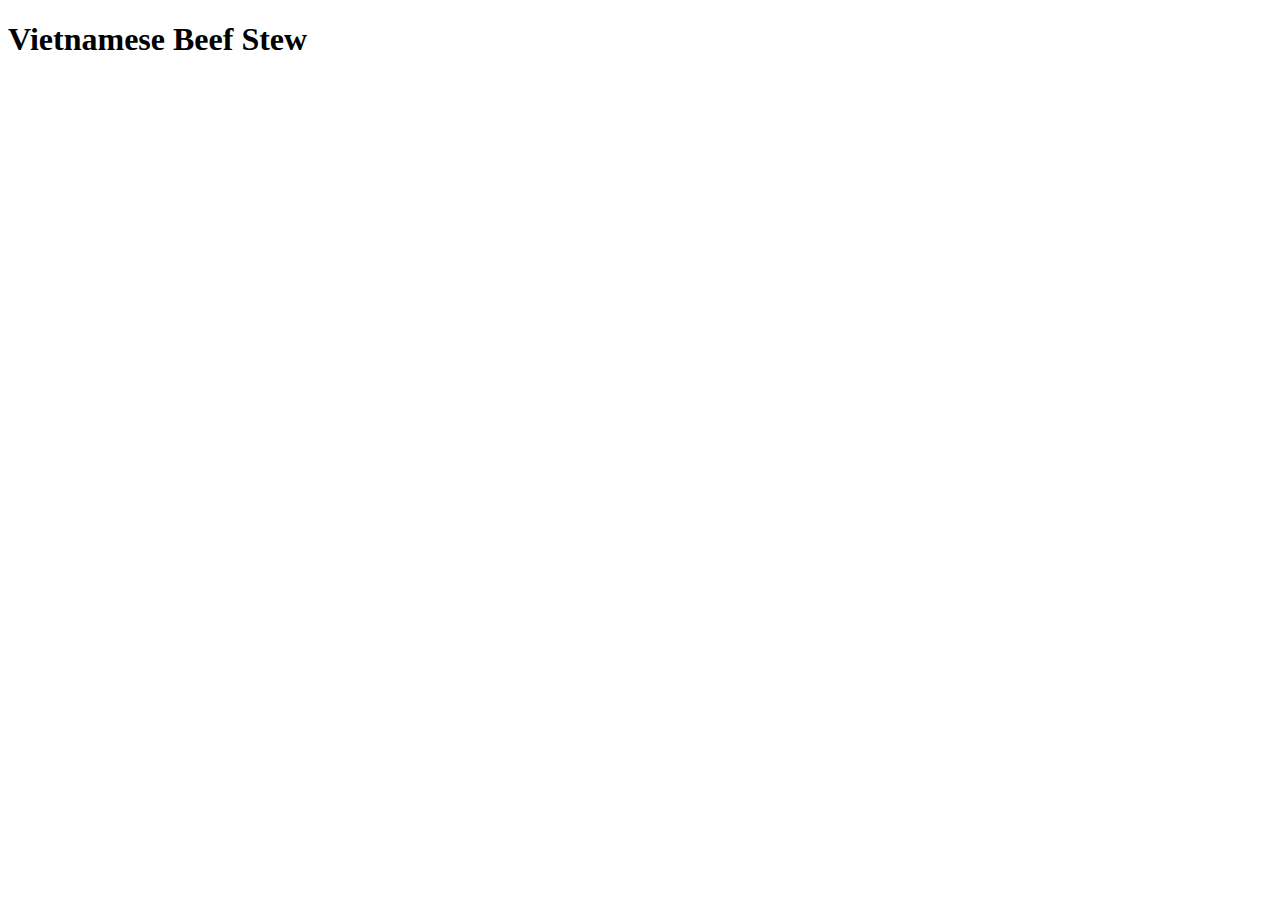
==== recipes/beef-stew.html @ 90a7af5c "added recipes folder" ====
<!DOCTYPE html>
<html lang="en">
  <head>
    <meta charset="UTF-8" />
    <meta name="viewport" content="width=device-width, initial-scale=1.0" />
    <title>Vietnamese Beef Stew</title>
  </head>
  <body>
    <h1>Vietnamese Beef Stew</h1>
  </body>
</html>
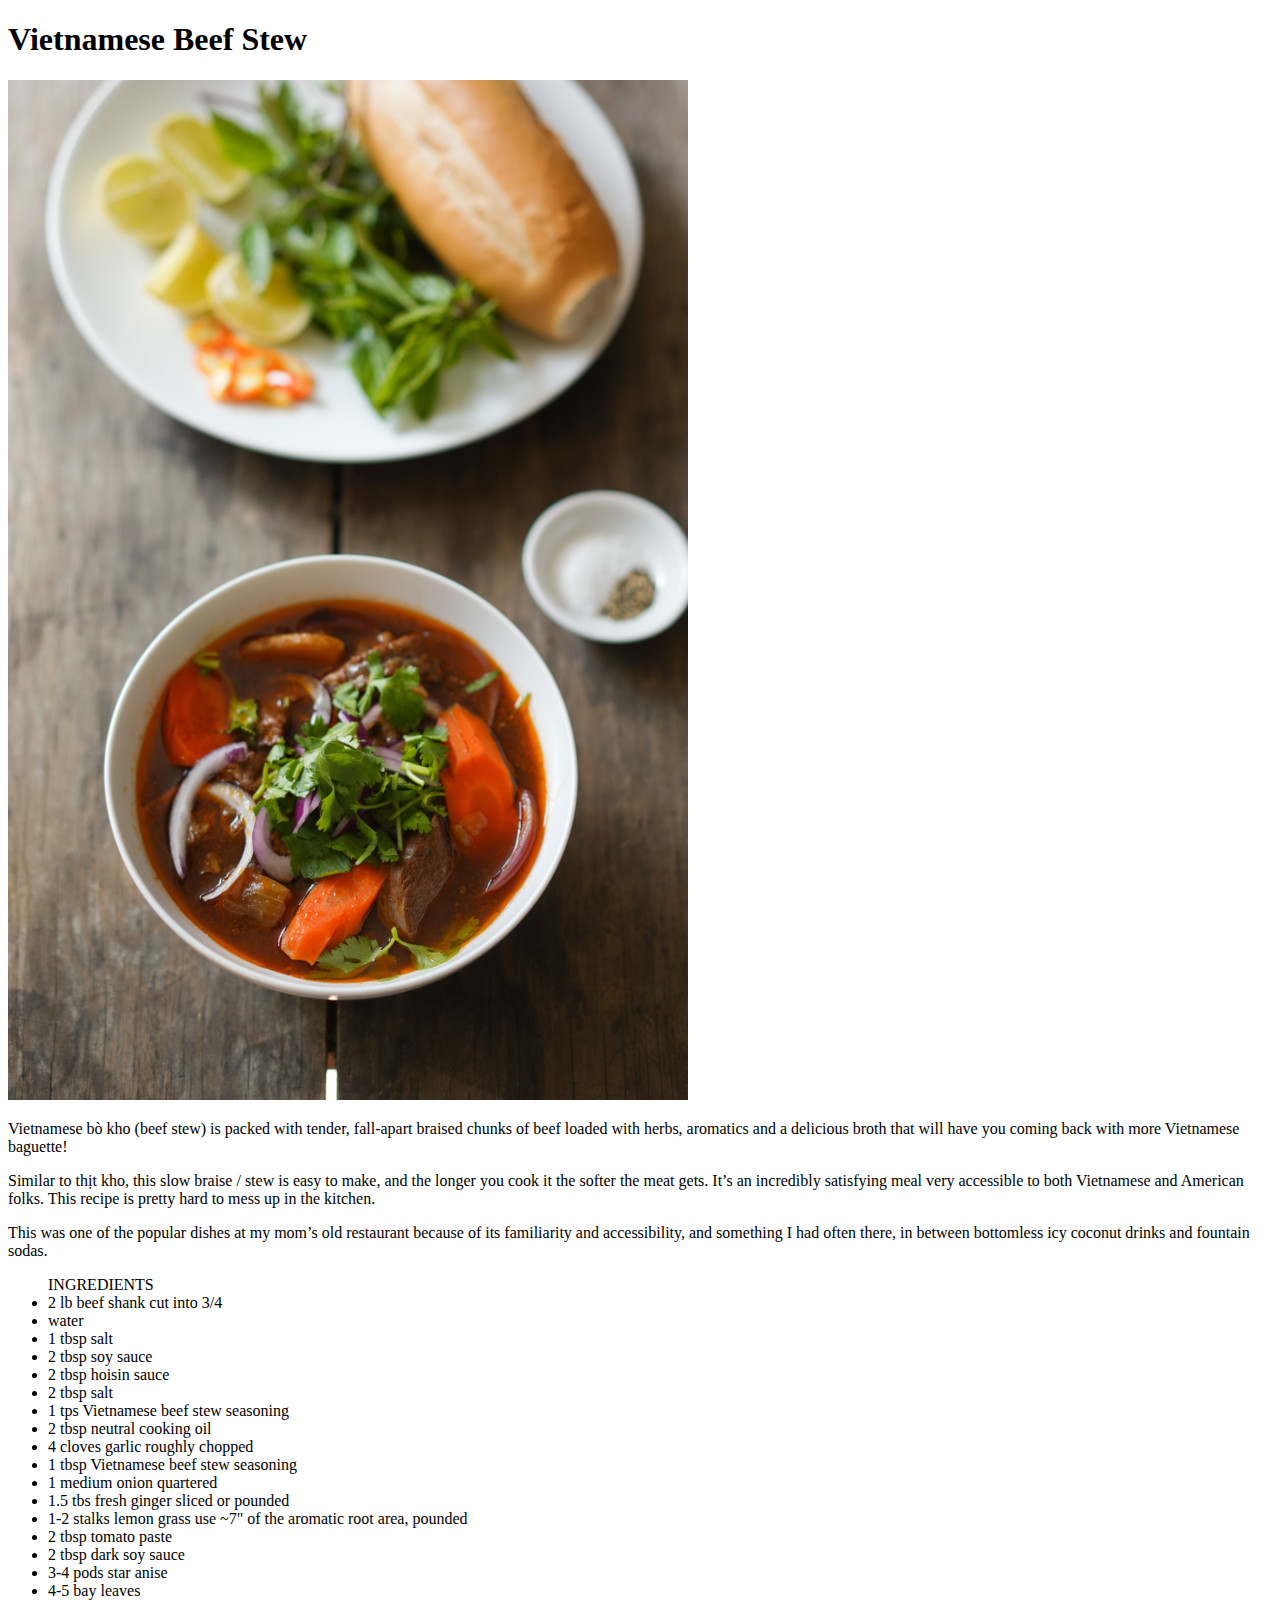
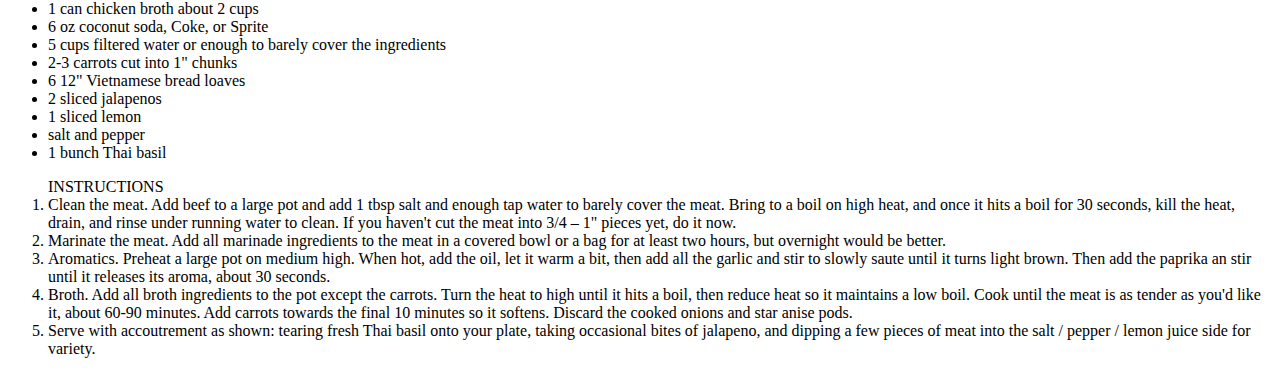
==== commit 75ce2b80: "completed this page" ====
--- a/recipes/beef-stew.html
+++ b/recipes/beef-stew.html
@@ -5,7 +5,61 @@
     <meta name="viewport" content="width=device-width, initial-scale=1.0" />
     <title>Vietnamese Beef Stew</title>
   </head>
-  <body>
     <h1>Vietnamese Beef Stew</h1>
+    <img src="../images/beef-stew.jpg" alt="Image of a vietnamese beef stew" />
+    <p>
+      Vietnamese bò kho (beef stew) is packed with tender, fall-apart braised
+      chunks of beef loaded with herbs, aromatics and a delicious broth that
+      will have you coming back with more Vietnamese baguette!
+    </p>
+    <p>
+      Similar to thịt kho, this slow braise / stew is easy to make, and the
+      longer you cook it the softer the meat gets. It’s an incredibly satisfying
+      meal very accessible to both Vietnamese and American folks. This recipe is
+      pretty hard to mess up in the kitchen.
+    </p>
+    <p>
+      This was one of the popular dishes at my mom’s old restaurant because of
+      its familiarity and accessibility, and something I had often there, in
+      between bottomless icy coconut drinks and fountain sodas.
+    </p>
+    <ul>
+      INGREDIENTS
+    
+    <li>2 lb beef shank cut into 3/4</li>
+    <li>water</li>
+    <li>1 tbsp salt</li>
+    <li>2 tbsp soy sauce</li>
+    <li>2 tbsp hoisin sauce</li>
+    <li>2 tbsp salt</li>
+    <li>1 tps Vietnamese beef stew seasoning</li>
+    <li>2 tbsp neutral cooking oil</li>
+    <li>4 cloves garlic roughly chopped</li>
+    <li>1 tbsp Vietnamese beef stew seasoning</li>
+    <li>1 medium onion quartered</li>
+    <li>1.5 tbs fresh ginger sliced or pounded</li>
+    <li>1-2 stalks lemon grass use ~7" of the aromatic root area, pounded</li>
+    <li>2 tbsp tomato paste</li>
+    <li>2 tbsp dark soy sauce</li>
+    <li>3-4 pods star anise</li>
+    <li>4-5 bay leaves</li>
+    <li>1 can chicken broth about 2 cups</li>
+    <li>6 oz coconut soda, Coke, or Sprite</li>
+    <li>5 cups filtered water or enough to barely cover the ingredients</li>
+    <li>2-3 carrots cut into 1" chunks</li>
+    <li>6 12" Vietnamese bread loaves</li>
+    <li>2 sliced jalapenos</li>
+    <li>1 sliced lemon</li>
+    <li>salt and pepper</li>
+    <li>1 bunch Thai basil</li>
+</ul>
+<ol>INSTRUCTIONS
+    <li>Clean the meat. Add beef to a large pot and add 1 tbsp salt and enough tap water to barely cover the meat. Bring to a boil on high heat, and once it hits a boil for 30 seconds, kill the heat, drain, and rinse under running water to clean. If you haven't cut the meat into 3/4 – 1" pieces yet, do it now.</li>
+    <li>Marinate the meat. Add all marinade ingredients to the meat in a covered bowl or a bag for at least two hours, but overnight would be better.</li>
+    <li>Aromatics. Preheat a large pot on medium high. When hot, add the oil, let it warm a bit, then add all the garlic and stir to slowly saute until it turns light brown. Then add the paprika an stir until it releases its aroma, about 30 seconds.</li>
+    <li>Broth. Add all broth ingredients to the pot except the carrots. Turn the heat to high until it hits a boil, then reduce heat so it maintains a low boil. Cook until the meat is as tender as you'd like it, about 60-90 minutes. Add carrots towards the final 10 minutes so it softens. Discard the cooked onions and star anise pods.</li>
+    <li>Serve with accoutrement as shown: tearing fresh Thai basil onto your plate, taking occasional bites of jalapeno, and dipping a few pieces of meat into the salt / pepper / lemon juice side for variety.
+    </li>
+</ol>
   </body>
 </html>
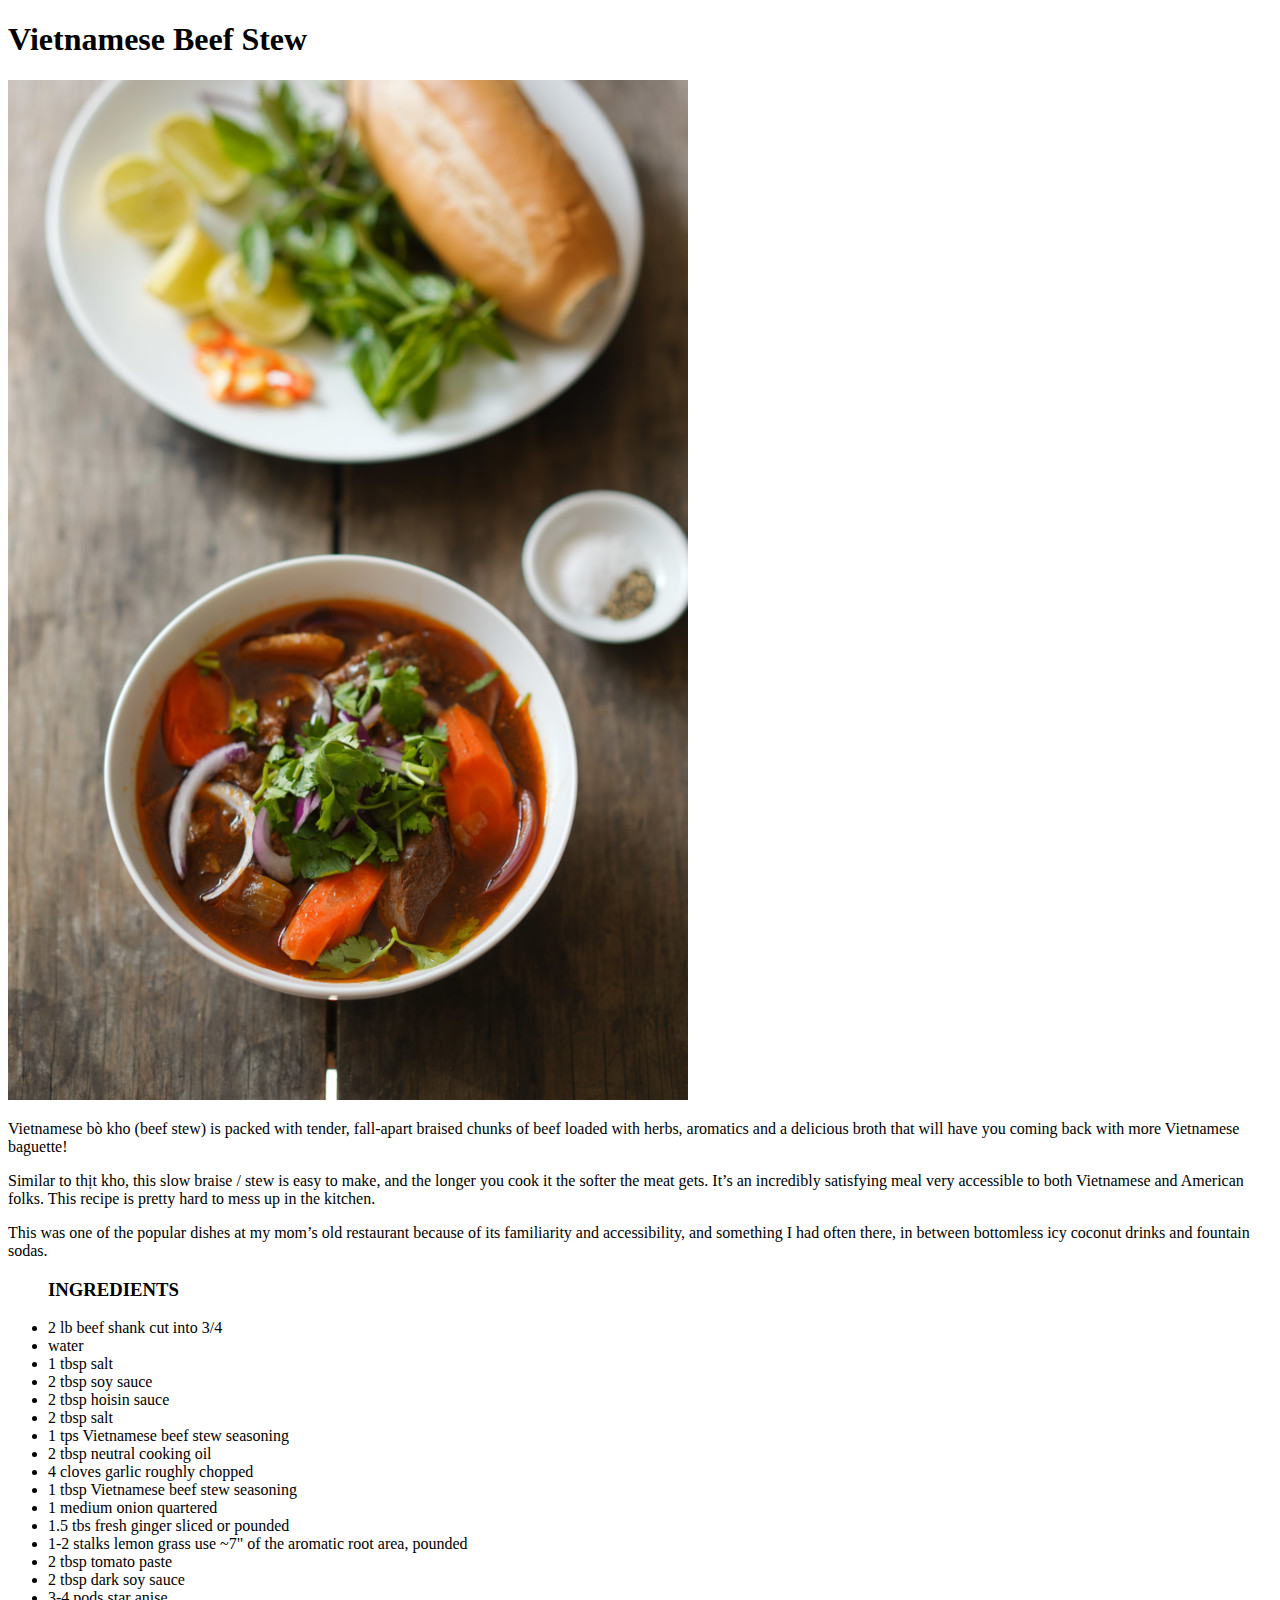
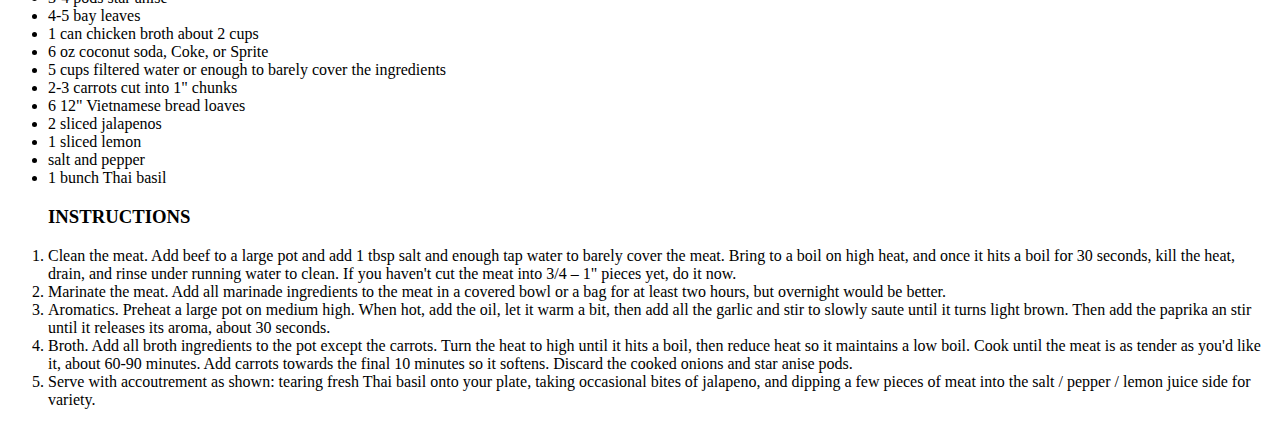
==== commit c29f24f5: "added a h3 elements" ====
--- a/recipes/beef-stew.html
+++ b/recipes/beef-stew.html
@@ -5,6 +5,7 @@
     <meta name="viewport" content="width=device-width, initial-scale=1.0" />
     <title>Vietnamese Beef Stew</title>
   </head>
+  <body>
     <h1>Vietnamese Beef Stew</h1>
     <img src="../images/beef-stew.jpg" alt="Image of a vietnamese beef stew" />
     <p>
@@ -24,42 +25,66 @@
       between bottomless icy coconut drinks and fountain sodas.
     </p>
     <ul>
-      INGREDIENTS
-    
-    <li>2 lb beef shank cut into 3/4</li>
-    <li>water</li>
-    <li>1 tbsp salt</li>
-    <li>2 tbsp soy sauce</li>
-    <li>2 tbsp hoisin sauce</li>
-    <li>2 tbsp salt</li>
-    <li>1 tps Vietnamese beef stew seasoning</li>
-    <li>2 tbsp neutral cooking oil</li>
-    <li>4 cloves garlic roughly chopped</li>
-    <li>1 tbsp Vietnamese beef stew seasoning</li>
-    <li>1 medium onion quartered</li>
-    <li>1.5 tbs fresh ginger sliced or pounded</li>
-    <li>1-2 stalks lemon grass use ~7" of the aromatic root area, pounded</li>
-    <li>2 tbsp tomato paste</li>
-    <li>2 tbsp dark soy sauce</li>
-    <li>3-4 pods star anise</li>
-    <li>4-5 bay leaves</li>
-    <li>1 can chicken broth about 2 cups</li>
-    <li>6 oz coconut soda, Coke, or Sprite</li>
-    <li>5 cups filtered water or enough to barely cover the ingredients</li>
-    <li>2-3 carrots cut into 1" chunks</li>
-    <li>6 12" Vietnamese bread loaves</li>
-    <li>2 sliced jalapenos</li>
-    <li>1 sliced lemon</li>
-    <li>salt and pepper</li>
-    <li>1 bunch Thai basil</li>
-</ul>
-<ol>INSTRUCTIONS
-    <li>Clean the meat. Add beef to a large pot and add 1 tbsp salt and enough tap water to barely cover the meat. Bring to a boil on high heat, and once it hits a boil for 30 seconds, kill the heat, drain, and rinse under running water to clean. If you haven't cut the meat into 3/4 – 1" pieces yet, do it now.</li>
-    <li>Marinate the meat. Add all marinade ingredients to the meat in a covered bowl or a bag for at least two hours, but overnight would be better.</li>
-    <li>Aromatics. Preheat a large pot on medium high. When hot, add the oil, let it warm a bit, then add all the garlic and stir to slowly saute until it turns light brown. Then add the paprika an stir until it releases its aroma, about 30 seconds.</li>
-    <li>Broth. Add all broth ingredients to the pot except the carrots. Turn the heat to high until it hits a boil, then reduce heat so it maintains a low boil. Cook until the meat is as tender as you'd like it, about 60-90 minutes. Add carrots towards the final 10 minutes so it softens. Discard the cooked onions and star anise pods.</li>
-    <li>Serve with accoutrement as shown: tearing fresh Thai basil onto your plate, taking occasional bites of jalapeno, and dipping a few pieces of meat into the salt / pepper / lemon juice side for variety.
-    </li>
-</ol>
+      <h3>INGREDIENTS</h3>
+
+      <li>2 lb beef shank cut into 3/4</li>
+      <li>water</li>
+      <li>1 tbsp salt</li>
+      <li>2 tbsp soy sauce</li>
+      <li>2 tbsp hoisin sauce</li>
+      <li>2 tbsp salt</li>
+      <li>1 tps Vietnamese beef stew seasoning</li>
+      <li>2 tbsp neutral cooking oil</li>
+      <li>4 cloves garlic roughly chopped</li>
+      <li>1 tbsp Vietnamese beef stew seasoning</li>
+      <li>1 medium onion quartered</li>
+      <li>1.5 tbs fresh ginger sliced or pounded</li>
+      <li>1-2 stalks lemon grass use ~7" of the aromatic root area, pounded</li>
+      <li>2 tbsp tomato paste</li>
+      <li>2 tbsp dark soy sauce</li>
+      <li>3-4 pods star anise</li>
+      <li>4-5 bay leaves</li>
+      <li>1 can chicken broth about 2 cups</li>
+      <li>6 oz coconut soda, Coke, or Sprite</li>
+      <li>5 cups filtered water or enough to barely cover the ingredients</li>
+      <li>2-3 carrots cut into 1" chunks</li>
+      <li>6 12" Vietnamese bread loaves</li>
+      <li>2 sliced jalapenos</li>
+      <li>1 sliced lemon</li>
+      <li>salt and pepper</li>
+      <li>1 bunch Thai basil</li>
+    </ul>
+    <ol>
+      <h3>INSTRUCTIONS</h3>
+      <li>
+        Clean the meat. Add beef to a large pot and add 1 tbsp salt and enough
+        tap water to barely cover the meat. Bring to a boil on high heat, and
+        once it hits a boil for 30 seconds, kill the heat, drain, and rinse
+        under running water to clean. If you haven't cut the meat into 3/4 – 1"
+        pieces yet, do it now.
+      </li>
+      <li>
+        Marinate the meat. Add all marinade ingredients to the meat in a covered
+        bowl or a bag for at least two hours, but overnight would be better.
+      </li>
+      <li>
+        Aromatics. Preheat a large pot on medium high. When hot, add the oil,
+        let it warm a bit, then add all the garlic and stir to slowly saute
+        until it turns light brown. Then add the paprika an stir until it
+        releases its aroma, about 30 seconds.
+      </li>
+      <li>
+        Broth. Add all broth ingredients to the pot except the carrots. Turn the
+        heat to high until it hits a boil, then reduce heat so it maintains a
+        low boil. Cook until the meat is as tender as you'd like it, about 60-90
+        minutes. Add carrots towards the final 10 minutes so it softens. Discard
+        the cooked onions and star anise pods.
+      </li>
+      <li>
+        Serve with accoutrement as shown: tearing fresh Thai basil onto your
+        plate, taking occasional bites of jalapeno, and dipping a few pieces of
+        meat into the salt / pepper / lemon juice side for variety.
+      </li>
+    </ol>
   </body>
 </html>
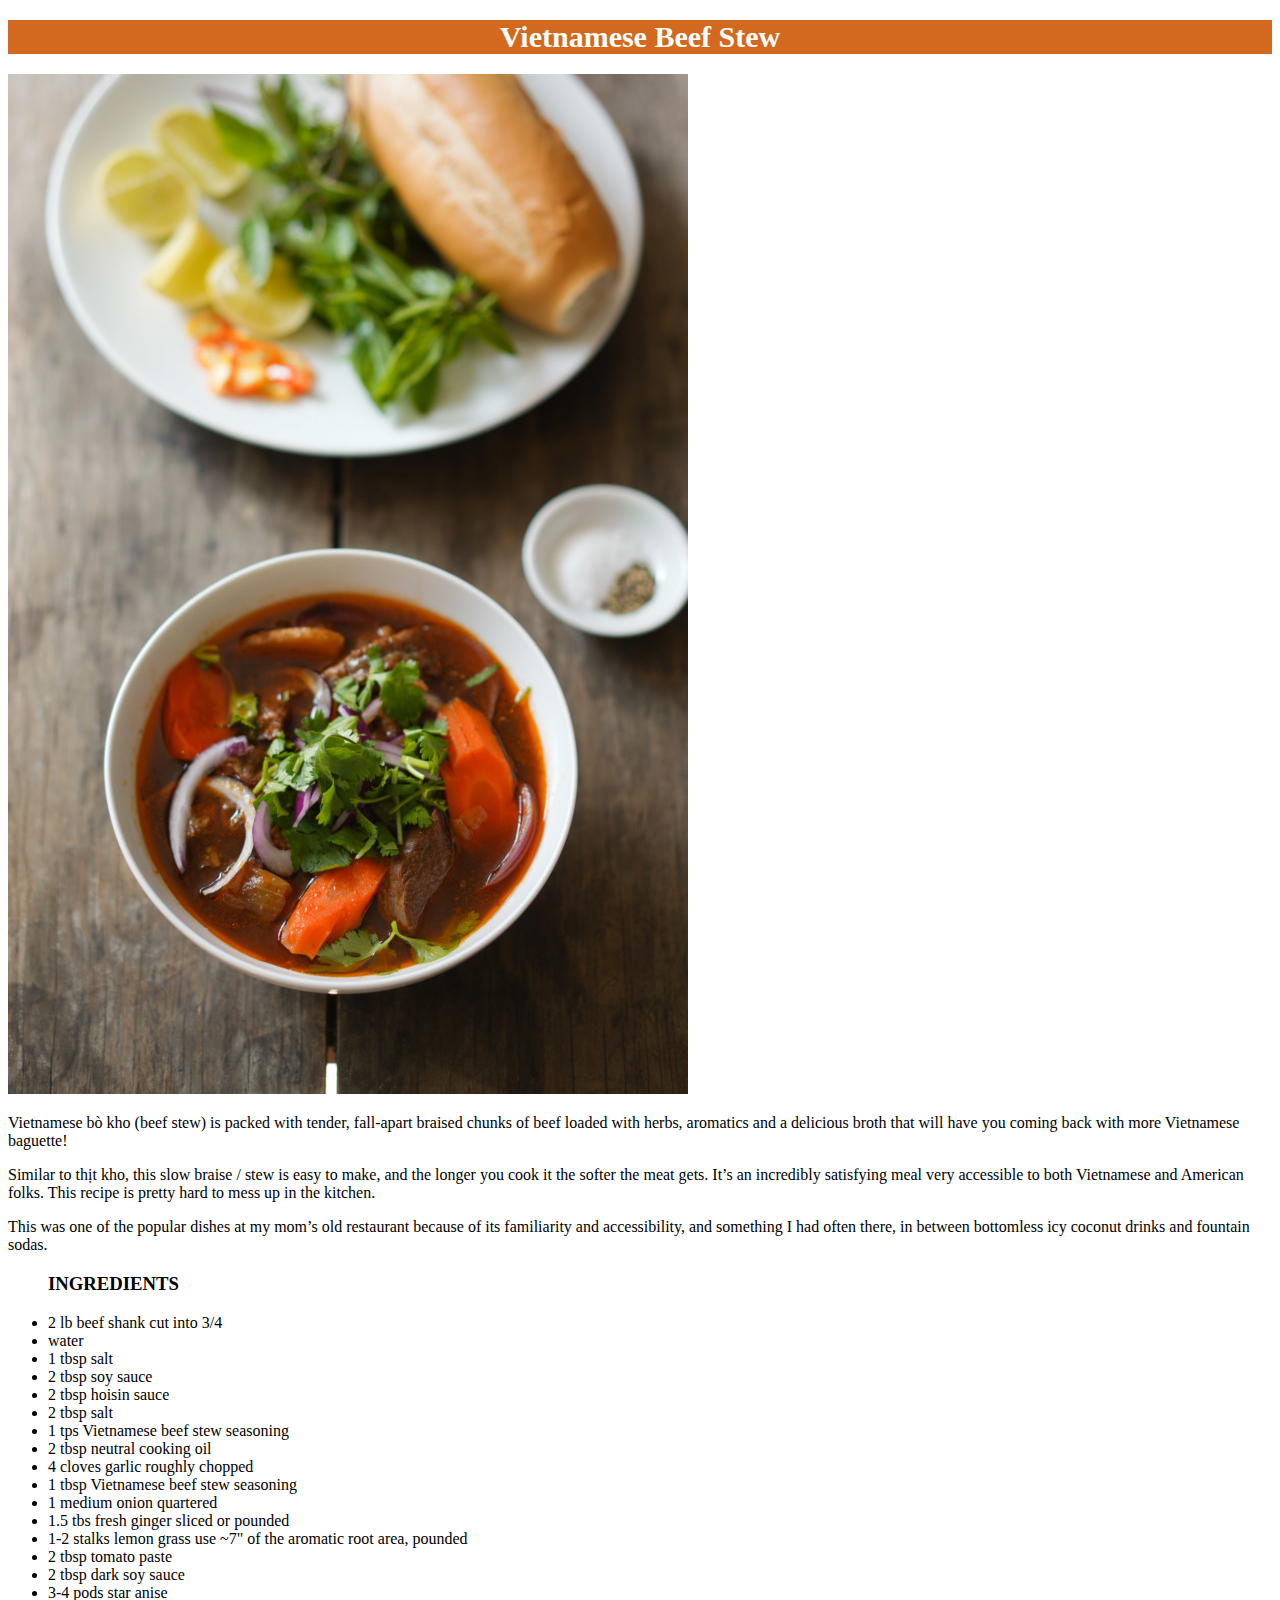
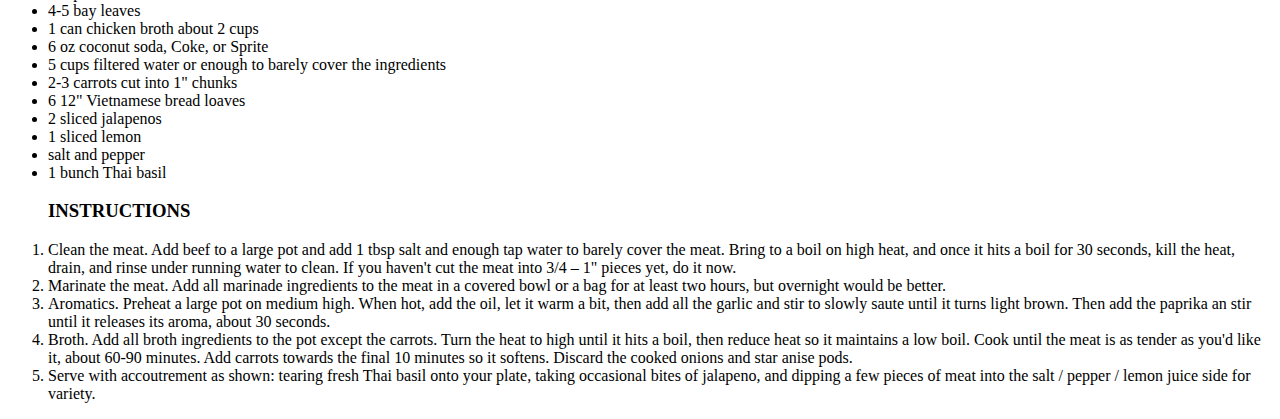
==== commit e954bd78: "added a css stylesheet" ====
--- a/recipes/beef-stew.html
+++ b/recipes/beef-stew.html
@@ -4,6 +4,7 @@
     <meta charset="UTF-8" />
     <meta name="viewport" content="width=device-width, initial-scale=1.0" />
     <title>Vietnamese Beef Stew</title>
+    <link rel="stylesheet" href="../styles.css" />
   </head>
   <body>
     <h1>Vietnamese Beef Stew</h1>
--- a/styles.css
+++ b/styles.css
@@ -0,0 +1,6 @@
+h1 {
+    text-align: center;
+    font-size: 30px;
+    background-color: chocolate;
+    color: white;
+}